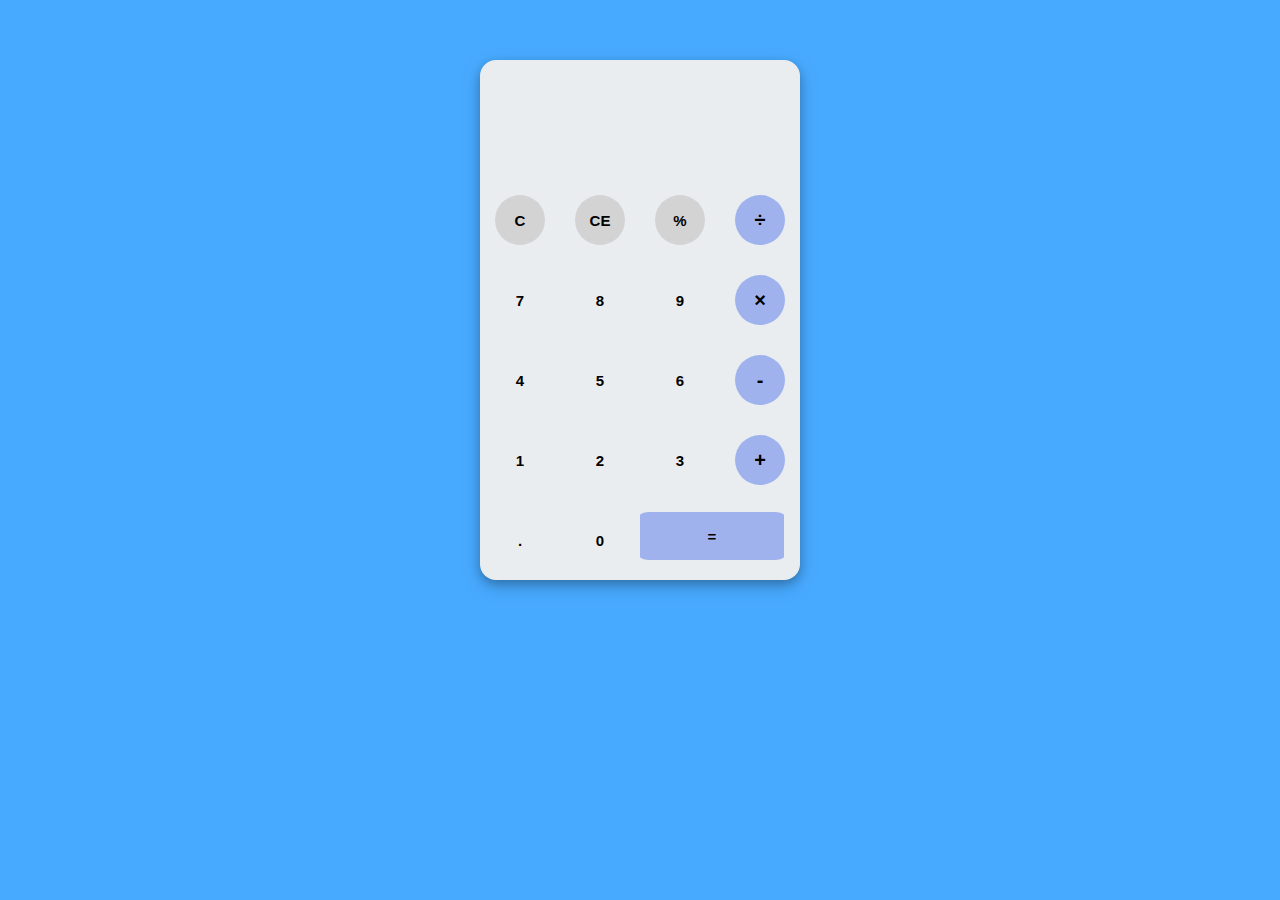
==== Calculator/index.html @ 81e3ad0d "Add files via upload" ====
<!DOCTYPE html>
<html lang="en">
<head>
    <meta charset="UTF-8">
    <meta http-equiv="X-UA-Compatible" content="IE=edge">
    <meta name="viewport" content="width=device-width, initial-scale=1.0">
    <link rel="stylesheet" href="style.css">
    <link rel="preconnect" href="https://fonts.googleapis.com">
    <title>Calculator</title>
</head>
<body>
    <div class="container">
        <div class="calculator">
            <div class="result">
                <div class="history">
                    <p id="history-value"></p>
                </div>
                <div class="output">
                    <p id="output-value"></p>
                </div>
            </div>
            <div class="keyboard">
                <button class="operator" id="clear">C</button>
                <button class="operator" id="backspace">CE</button>
                <button class="operator" id="%">%</button>
                <button class="operator" id="/">&#247;</button>

                <button class="number" id="7">7</button>
                <button class="number" id="8">8</button>
                <button class="number" id="9">9</button>
                <button class="operator" id="*">&times;</button>

                <button class="number" id="4">4</button>
                <button class="number" id="5">5</button>
                <button class="number" id="6">6</button>
                <button class="operator" id="-">-</button>

                <button class="number" id="1">1</button>
                <button class="number" id="2">2</button>
                <button class="number" id="3">3</button>
                <button class="operator" id="+">+</button>

                <button class="number" id=".">.</button>
                <button class="number" id="0">0</button>
                <button class="equal" id="=">=</button>
                

            </div>
        </div>
    </div>

    <script src="app.js"></script>
</body>
</html>
---- Calculator/style.css ----
body {
    font-family: 'Poppins', sans-serif;
    background-color: rgb(72, 170, 255);
}

.container {
    width: 1000px;
    height: 550px;
    /* background-image: linear-gradient(rgba(0,0,0,0.3), rgba(0,0,0,0.3)), url(./Images/background-img.jpeg); */
    margin: 20px auto;
}

.calculator {
    width: 320px;
    height: 520px;
    background-color: #eaedef;
    /* background-color: black; DARK THEME?*/
    margin: 0 auto;
    top: 40px;
    position: relative;
    border-radius: 1rem;
    box-shadow: 0 4px 8px 0 rgba(0,0,0,0.2), 0 6px 20px 0 rgba(0,0,0,0.19);
}

.result {
    height: 120px;
}

.history {
    text-align: left;
    height: 20px;
    margin: 0 20px;
    padding-top: 20px;
    font-size: 15px;
    color: #919191;
}

.output {
    text-align: right;
    height: 60px;
    margin: 10px 20px;
    font-size: 30px;
}

.keyboard {
    height: 400px;
}

.equal{
   width: 9rem;
   height: 3rem;
   border-radius: 7%;
   border-width: 0;
   font-weight: bold;
   font-size: 15px;
   margin-left: 0px;
   margin-right: 0px;
   margin-top: 12px;
   background-color: rgb(160, 178, 238);
}
.operator, .number, .empty {
    width: 50px;
    height: 50px;
    margin: 15px;
    float: left;
    border-radius: 50%;
    border-width: 0;
    font-weight: bold;
    font-size: 15px;
    background-color: lightgrey;
}

.number, .empty {
    background-color: #eaedef;
}

.operator {
    background-color: lightgrey;
}

.number, .operator {
    cursor: pointer;
}

.operator:active, .number:active {
    font-size: 13px;
}

.operator:focus, .number:focus, .empty:focus {
    outline: 0;
}

.operator:nth-child(4) {
    font-size: 20px;
    background-color: rgb(160, 178, 238);
}

.operator:nth-child(8) {
    font-size: 20px;
    background-color: rgb(160, 178, 238);}

.operator:nth-child(12) {
    font-size: 20px;
    background-color: rgb(160, 178, 238);}

.operator:nth-child(16) {
    font-size: 20px;
    background-color: rgb(160, 178, 238);}

.operator:nth-child(20) {
    font-size: 20px;
    background-color: rgb(160, 178, 238);}
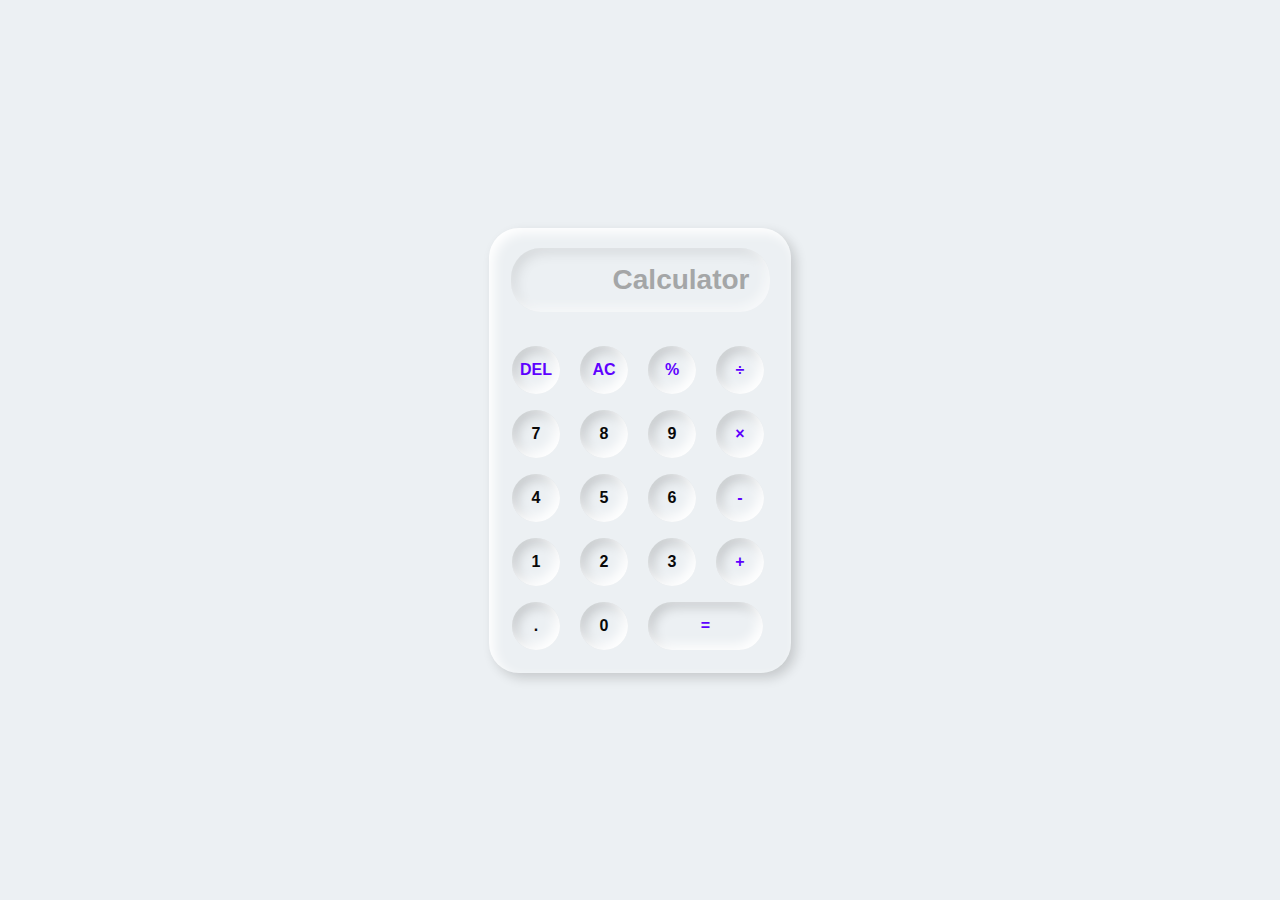
==== commit 7111ca29: "Add files via upload" ====
--- a/Calculator/index.html
+++ b/Calculator/index.html
@@ -1,54 +1,37 @@
-<!DOCTYPE html>
-<html lang="en">
-<head>
-    <meta charset="UTF-8">
-    <meta http-equiv="X-UA-Compatible" content="IE=edge">
-    <meta name="viewport" content="width=device-width, initial-scale=1.0">
-    <link rel="stylesheet" href="style.css">
-    <link rel="preconnect" href="https://fonts.googleapis.com">
-    <title>Calculator</title>
-</head>
-<body>
-    <div class="container">
-        <div class="calculator">
-            <div class="result">
-                <div class="history">
-                    <p id="history-value"></p>
-                </div>
-                <div class="output">
-                    <p id="output-value"></p>
-                </div>
-            </div>
-            <div class="keyboard">
-                <button class="operator" id="clear">C</button>
-                <button class="operator" id="backspace">CE</button>
-                <button class="operator" id="%">%</button>
-                <button class="operator" id="/">&#247;</button>
-
-                <button class="number" id="7">7</button>
-                <button class="number" id="8">8</button>
-                <button class="number" id="9">9</button>
-                <button class="operator" id="*">&times;</button>
-
-                <button class="number" id="4">4</button>
-                <button class="number" id="5">5</button>
-                <button class="number" id="6">6</button>
-                <button class="operator" id="-">-</button>
-
-                <button class="number" id="1">1</button>
-                <button class="number" id="2">2</button>
-                <button class="number" id="3">3</button>
-                <button class="operator" id="+">+</button>
-
-                <button class="number" id=".">.</button>
-                <button class="number" id="0">0</button>
-                <button class="equal" id="=">=</button>
-                
-
-            </div>
-        </div>
-    </div>
-
-    <script src="app.js"></script>
-</body>
-</html>+<!DOCTYPE html>
+<html lang="en">
+  <head>
+    <meta charset="UTF-8" />
+    <meta http-equiv="X-UA-Compatible" content="IE=edge" />
+    <meta name="viewport" content="width=device-width, initial-scale=1.0" />
+    <link rel="stylesheet" href="style.css">
+    <title>Calculator</title>
+  </head>
+  <body>
+    <div class="container">
+      <div class="calculator">
+        <input type="text"  id="output" placeholder="Calculator" disabled>
+        <button class="button but" onclick="del()">DEL</button>
+        <button class="button but" onclick="clr()">AC</button>
+        <button class="button but" onclick="display('%')">%</button>
+        <button class="button but" onclick="display('/')">&divide;</button>
+        <button class="button" onclick="display('7')">7</button>
+        <button class="button" onclick="display('8')">8</button>
+        <button class="button" onclick="display('9')">9</button>
+        <button class="button but" onclick="display('*')">&times;</button>
+        <button class="button" onclick="display('4')">4</button>
+        <button class="button" onclick="display('5')">5</button>
+        <button class="button" onclick="display('6')">6</button>
+        <button class="button but" onclick="display('-')">-</button>
+        <button class="button" onclick="display('1')">1</button>
+        <button class="button" onclick="display('2')">2</button>
+        <button class="button" onclick="display('3')">3</button>
+        <button class="button but" onclick="display('+')">+</button>
+        <button class="button" onclick="display('.')">.</button>
+        <button class="button" onclick="display('0')">0</button>
+        <button class="equal" onclick="equal()" >=</button>
+      </div>
+    </div>
+    <script src="script.js"></script>
+  </body>
+</html>
--- a/Calculator/style.css
+++ b/Calculator/style.css
@@ -1,113 +1,93 @@
-body {
-    font-family: 'Poppins', sans-serif;
-    background-color: rgb(72, 170, 255);
-}
-
-.container {
-    width: 1000px;
-    height: 550px;
-    /* background-image: linear-gradient(rgba(0,0,0,0.3), rgba(0,0,0,0.3)), url(./Images/background-img.jpeg); */
-    margin: 20px auto;
-}
-
-.calculator {
-    width: 320px;
-    height: 520px;
-    background-color: #eaedef;
-    /* background-color: black; DARK THEME?*/
-    margin: 0 auto;
-    top: 40px;
-    position: relative;
-    border-radius: 1rem;
-    box-shadow: 0 4px 8px 0 rgba(0,0,0,0.2), 0 6px 20px 0 rgba(0,0,0,0.19);
-}
-
-.result {
-    height: 120px;
-}
-
-.history {
-    text-align: left;
-    height: 20px;
-    margin: 0 20px;
-    padding-top: 20px;
-    font-size: 15px;
-    color: #919191;
-}
-
-.output {
-    text-align: right;
-    height: 60px;
-    margin: 10px 20px;
-    font-size: 30px;
-}
-
-.keyboard {
-    height: 400px;
-}
-
-.equal{
-   width: 9rem;
-   height: 3rem;
-   border-radius: 7%;
-   border-width: 0;
-   font-weight: bold;
-   font-size: 15px;
-   margin-left: 0px;
-   margin-right: 0px;
-   margin-top: 12px;
-   background-color: rgb(160, 178, 238);
-}
-.operator, .number, .empty {
-    width: 50px;
-    height: 50px;
-    margin: 15px;
-    float: left;
-    border-radius: 50%;
-    border-width: 0;
-    font-weight: bold;
-    font-size: 15px;
-    background-color: lightgrey;
-}
-
-.number, .empty {
-    background-color: #eaedef;
-}
-
-.operator {
-    background-color: lightgrey;
-}
-
-.number, .operator {
-    cursor: pointer;
-}
-
-.operator:active, .number:active {
-    font-size: 13px;
-}
-
-.operator:focus, .number:focus, .empty:focus {
-    outline: 0;
-}
-
-.operator:nth-child(4) {
-    font-size: 20px;
-    background-color: rgb(160, 178, 238);
-}
-
-.operator:nth-child(8) {
-    font-size: 20px;
-    background-color: rgb(160, 178, 238);}
-
-.operator:nth-child(12) {
-    font-size: 20px;
-    background-color: rgb(160, 178, 238);}
-
-.operator:nth-child(16) {
-    font-size: 20px;
-    background-color: rgb(160, 178, 238);}
-
-.operator:nth-child(20) {
-    font-size: 20px;
-    background-color: rgb(160, 178, 238);}
-
+*{
+    margin: 0;
+    padding: 0;
+    box-sizing: border-box;
+    background-color:var(--primary-color);
+    font-family: sans-serif;
+    font-weight: bold;
+    outline: none;
+    color: var(--third-color);
+}
+.delt{
+    height: 48px;
+    width: 48px;
+    color: rgb(255, 166, 0);
+    font-size: larger;
+    background-color: var(--primary-color);
+    box-shadow: inset -5px -5px 12px var(--secondary-color),
+                inset 5px 5px 12px rgba(0,0,0,.16);
+     border: none;
+     border-radius: 50%;    
+     margin: 8px;
+     font-size: 16px;   
+}
+.but{
+    color: rgb(94, 1, 255);
+}
+.inline{
+    display: inline;
+}
+:root{
+    --primary-color:#ecf0f3;
+    --secondary-color:#ffffff;
+    --third-color:#090909;
+}
+.dark-theme{
+    --primary-color:#151515;
+    --secondary-color:#434343;
+    --third-color:#ffffff;
+}
+.container{
+    height: 100vh;
+    display: flex;
+    justify-content: center;
+    align-items: center;
+}
+.calculator{
+  background-color: var(--primary-color);
+  padding: 15px;
+  border-radius: 30px ;
+  box-shadow: inset 5px 5px 12px var(--secondary-color),
+                       5px 5px 12px rgba(0,0,0,.16);
+ display: grid;
+ grid-template-columns: repeat(4,68px);
+}
+input{
+    grid-column: span 4;
+    height: 64px;
+    width: 259px;
+    background-color: var(--primary-color);
+    box-shadow: inset -5px -5px 12px var(--secondary-color), inset 5px 5px 12px rgb(0 0 0 / 16%);
+    border: none;
+    color: var(--third-color);
+    border-radius: 30px;
+    font-size: 28px;
+    text-align: end;
+    margin: auto;
+    margin-top: 5px;
+    margin-bottom: 26px;
+    padding: 20px;
+}
+button{
+    height: 48px;
+    width: 48px;
+    background-color: var(--primary-color);
+    box-shadow: inset -5px -5px 12px var(--secondary-color),
+                inset 5px 5px 12px rgba(0,0,0,.16);
+     border: none;
+     border-radius: 50%;    
+     margin: 8px;
+     font-size: 16px;   
+    }  
+.equal{
+    color: rgb(94, 1, 255);
+    width: 115px ;
+   border-radius: 40px;
+   background-color: var(--primary-color);
+   box-shadow: inset -5px -5px 12px var(--secondary-color),
+               inset 5px 5px 12px rgba(0,0,0,.16);  
+}
+#output{
+    opacity: 0.6;
+    font-weight: 600;
+}